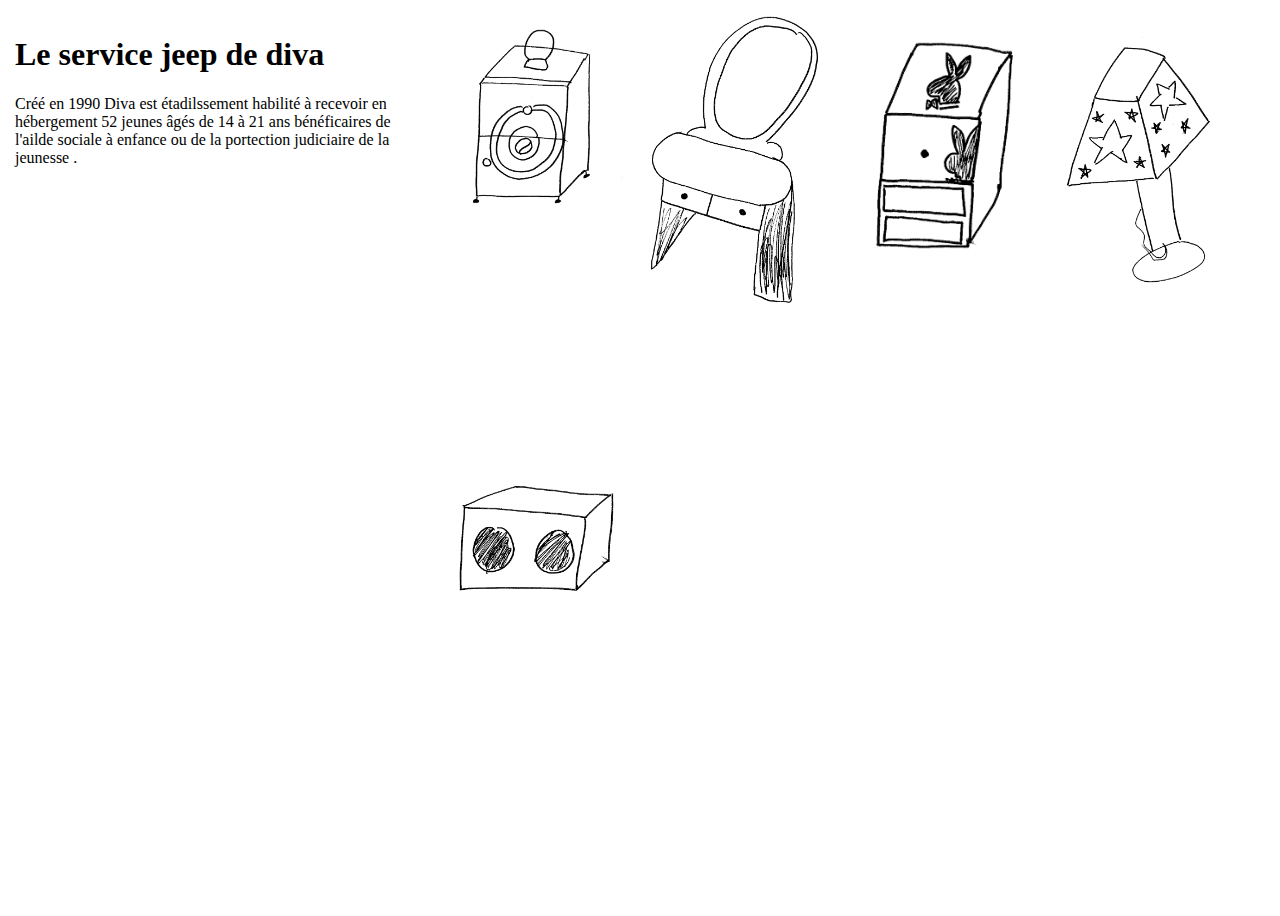
==== index.html @ 12859820 "first comit" ====
<!DOCTYPE html>
<html>
<meta charset="utf-8">
<link rel="stylesheet" type="text/css" href="/index.css">
<head>
	<title>PROJET DES JEUNES DU JEEP</title>
</head>
<body>
	<div id="container">
		<div id="texteGauche">
			<h1>Le service jeep de diva</h1>

			<span> Créé en 1990 Diva est étadilssement habilité à recevoir en hébergement 52 jeunes âgés de 14 à 21 ans bénéficaires de l'ailde sociale à enfance ou de la portection judiciaire de la jeunesse .</span>
		</div>
		<div id="catalogue">
			<div class="project" id="i1"></div>
			<div class="project" id="i2"></div>
			<div class="project" id="i3"></div>
			<div class="project" id="i4"></div>
			<div class="project" id="i5"></div>
			<div class="project" id="i6"></div>
		</div>
	</div>
</body>
</html>
---- index.css ----
body{
	margin:0px;
}

#container{
	display:grid;
	height:100vh;
	grid-template-columns: 33% 66%;
	grid-template-rows: 100%;
	grid-gap:0px;
}

#texteGauche{
	padding: 15px;
	grid-column: 1 / span 1;
	grid-row: 1 / span 1;
}

#catalogue{
	padding: 15px;
	grid-column: 2 / span 1;
	grid-row: 1 / span 1;

	  display: grid;
	grid-template-columns: 25% 25% 25% 25%;
  grid-template-rows: 50vh 50vh;
  grid-gap:1px;

}

#i1{
  background-image: url("./img/1.png");
    background-repeat: no-repeat;
  background-size: contain;
}

#i2{
  background-image: url("./img/2.png");
    background-repeat: no-repeat;
  background-size: contain;
}

#i3{
  background-image: url("./img/3.png");
    background-repeat: no-repeat;
  background-size: contain;
}

#i4{
  background-image: url("./img/4.png");
    background-repeat: no-repeat;
  background-size: contain;
}
#i5{
  background-image: url("./img/5.png");
    background-repeat: no-repeat;
  background-size: contain;
}

.project:hover{
	opacity:.5;
}
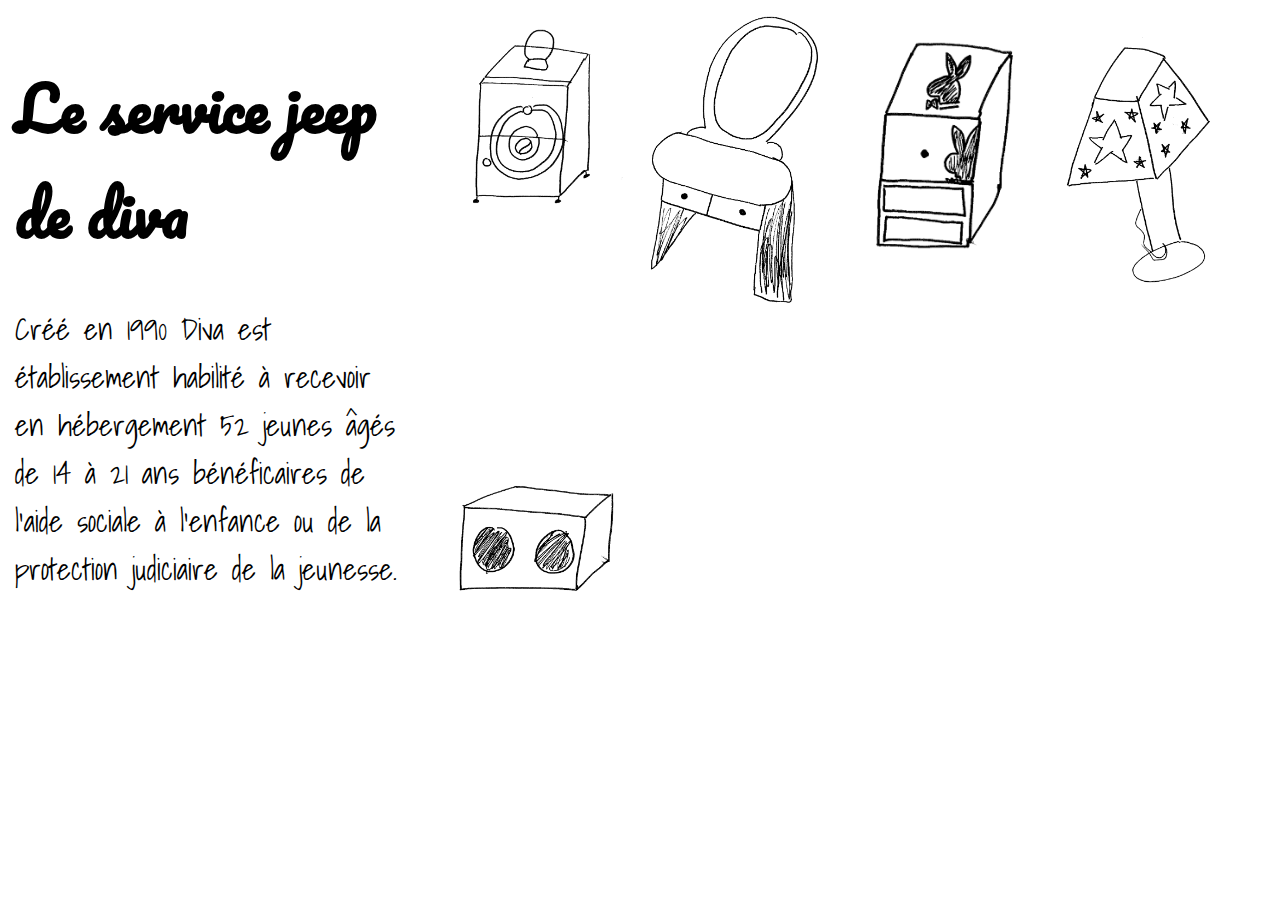
==== commit 1891bd8e: "modification typo" ====
--- a/index.html
+++ b/index.html
@@ -2,6 +2,7 @@
 <html>
 <meta charset="utf-8">
 <link rel="stylesheet" type="text/css" href="/index.css">
+<link href="https://fonts.googleapis.com/css?family=Pacifico|Shadows+Into+Light" rel="stylesheet">
 <head>
 	<title>PROJET DES JEUNES DU JEEP</title>
 </head>
@@ -10,7 +11,7 @@
 		<div id="texteGauche">
 			<h1>Le service jeep de diva</h1>
 
-			<span> Créé en 1990 Diva est étadilssement habilité à recevoir en hébergement 52 jeunes âgés de 14 à 21 ans bénéficaires de l'ailde sociale à enfance ou de la portection judiciaire de la jeunesse .</span>
+			<span> Créé en 1990 Diva est établissement habilité à recevoir en hébergement 52 jeunes âgés de 14 à 21 ans bénéficaires de l'aide sociale à l'enfance ou de la protection judiciaire de la jeunesse.</span>
 		</div>
 		<div id="catalogue">
 			<div class="project" id="i1"></div>
--- a/index.css
+++ b/index.css
@@ -1,5 +1,11 @@
 body{
 	margin:0px;
+  font-size:30px;
+  font-family: 'Shadows Into Light', cursive;
+}
+
+h1{
+  font-family: 'Pacifico', cursive;
 }
 
 #container{
@@ -29,30 +35,30 @@
 }
 
 #i1{
-  background-image: url("./img/1.png");
+  background-image: url("/img/1.png");
     background-repeat: no-repeat;
   background-size: contain;
 }
 
 #i2{
-  background-image: url("./img/2.png");
+  background-image: url("/img/2.png");
     background-repeat: no-repeat;
   background-size: contain;
 }
 
 #i3{
-  background-image: url("./img/3.png");
+  background-image: url("/img/3.png");
     background-repeat: no-repeat;
   background-size: contain;
 }
 
 #i4{
-  background-image: url("./img/4.png");
+  background-image: url("/img/4.png");
     background-repeat: no-repeat;
   background-size: contain;
 }
 #i5{
-  background-image: url("./img/5.png");
+  background-image: url("/img/5.png");
     background-repeat: no-repeat;
   background-size: contain;
 }
